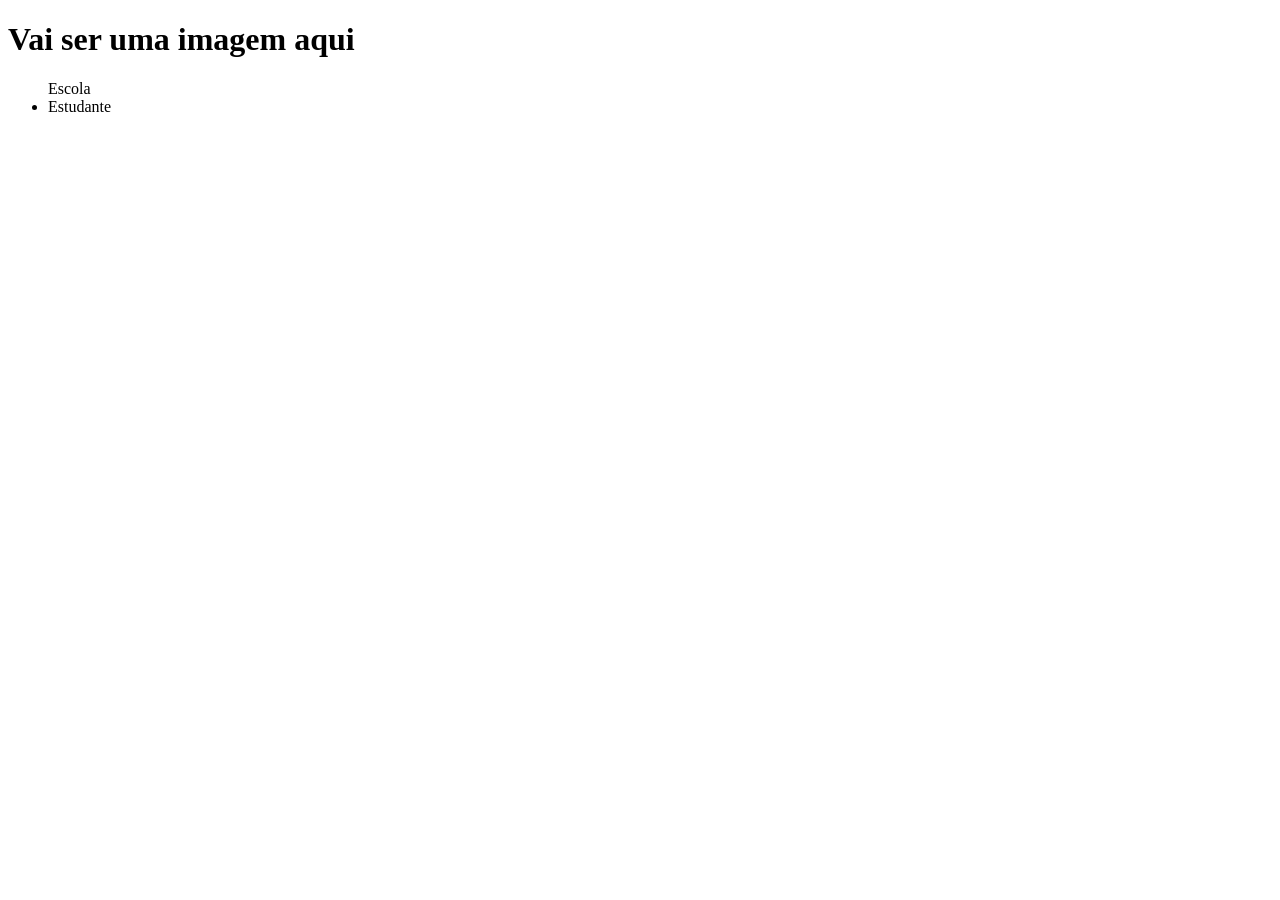
==== index.html @ 6fe90142 "Projeto laboratório" ====
<!DOCTYPE html>
<html lang="en">
<head>
    <meta charset="UTF-8">
    <meta http-equiv="X-UA-Compatible" content="IE=edge">
    <meta name="viewport" content="width=device-width, initial-scale=1.0">
    <title>Document</title>
    <link red = "stylesheet" href="style.css">
</head>
<body>
    <header>
        <h1> Vai ser uma imagem aqui </h1>
        <ul
        <li> Escola </li>
        <li>Estudante</li>
        <ul>
    </header>
</body>
</html>
---- style.css ----
header {
    background-color: #424e61;
color : white;
}
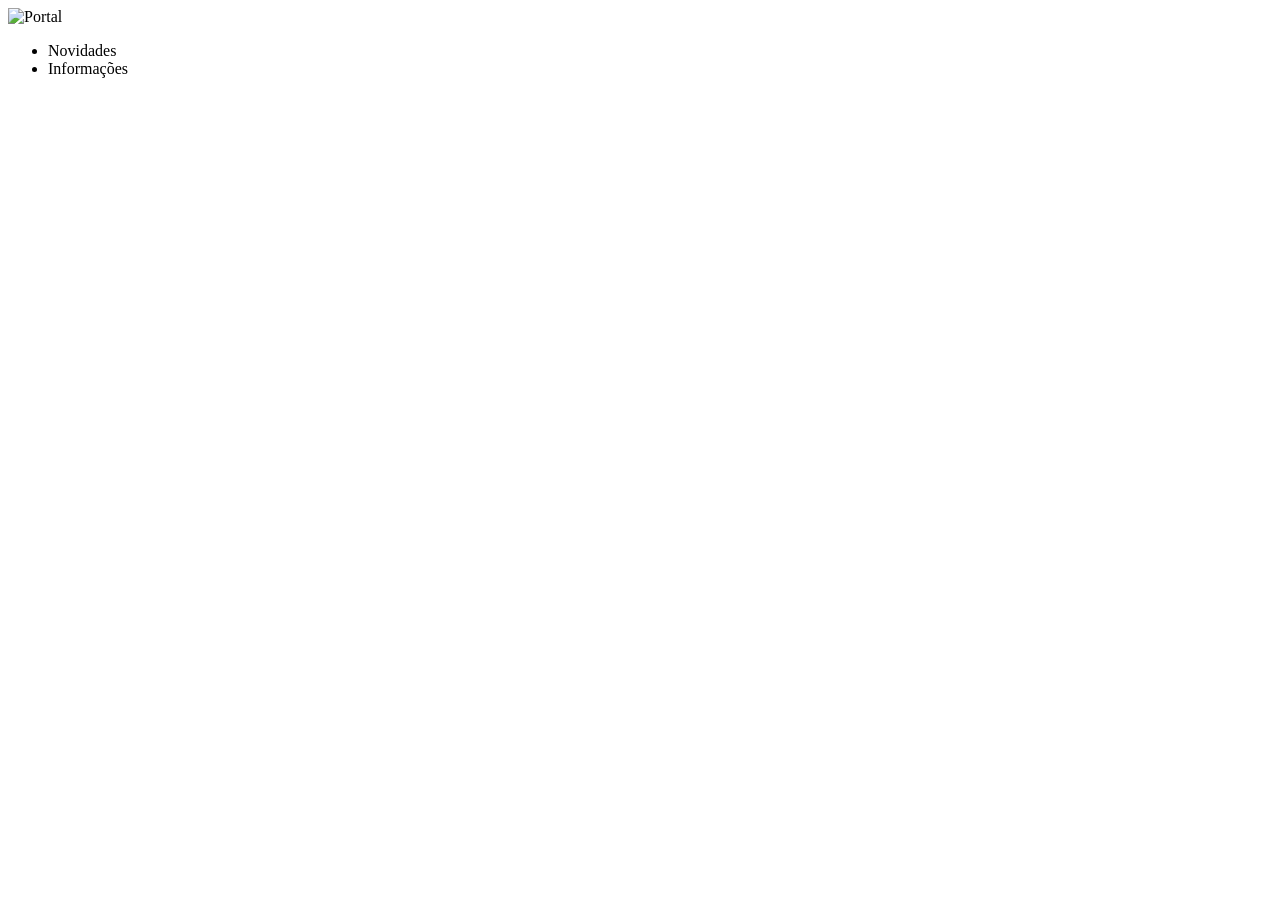
==== commit aa55ff06: "aula 3= class+ display + itens css+ img" ====
--- a/index.html
+++ b/index.html
@@ -8,12 +8,10 @@
     <link red = "stylesheet" href="style.css">
 </head>
 <body>
-    <header>
-        <h1> Vai ser uma imagem aqui </h1>
-        <ul
-        <li> Escola </li>
-        <li>Estudante</li>
-        <ul>
-    </header>
-</body>
-</html>
+  <header class="cabecalho">
+        <img class="cabecalho-imagem" src=/tmp/guest-a8hati/Downloads/Site-2--ano-main/download.png alt=Portal do Timão>
+        <ul class="cabecalho-lista">
+            <li class="cabecalho-lista-item">Novidades</li>
+            <li class="cabecalho-lista-item">Informações</li>
+        </ul>
+    </header>
--- a/style.css
+++ b/style.css
@@ -1,4 +1,29 @@
 header {
-    background-color: #424e61;
-color : white;
-}+    background-color: #000000;
+    color:black (0, 0, 0);
+}
+
+.cabecalho-imagem{
+    width: 20%;
+}
+
+.cabecalho {
+    background-color: #424E61;
+    color: white;
+    display: flex;
+    justify-content: space-around;
+    align-items: center;
+    padding: 24px 0;
+}
+
+    .cabecalho-lista-item{
+        display: inline-block;
+        margin: 0 16px;
+        font-size: 24px;
+    }
+
+    *{
+        margin: 0;
+        padding: 0;
+    }
+    
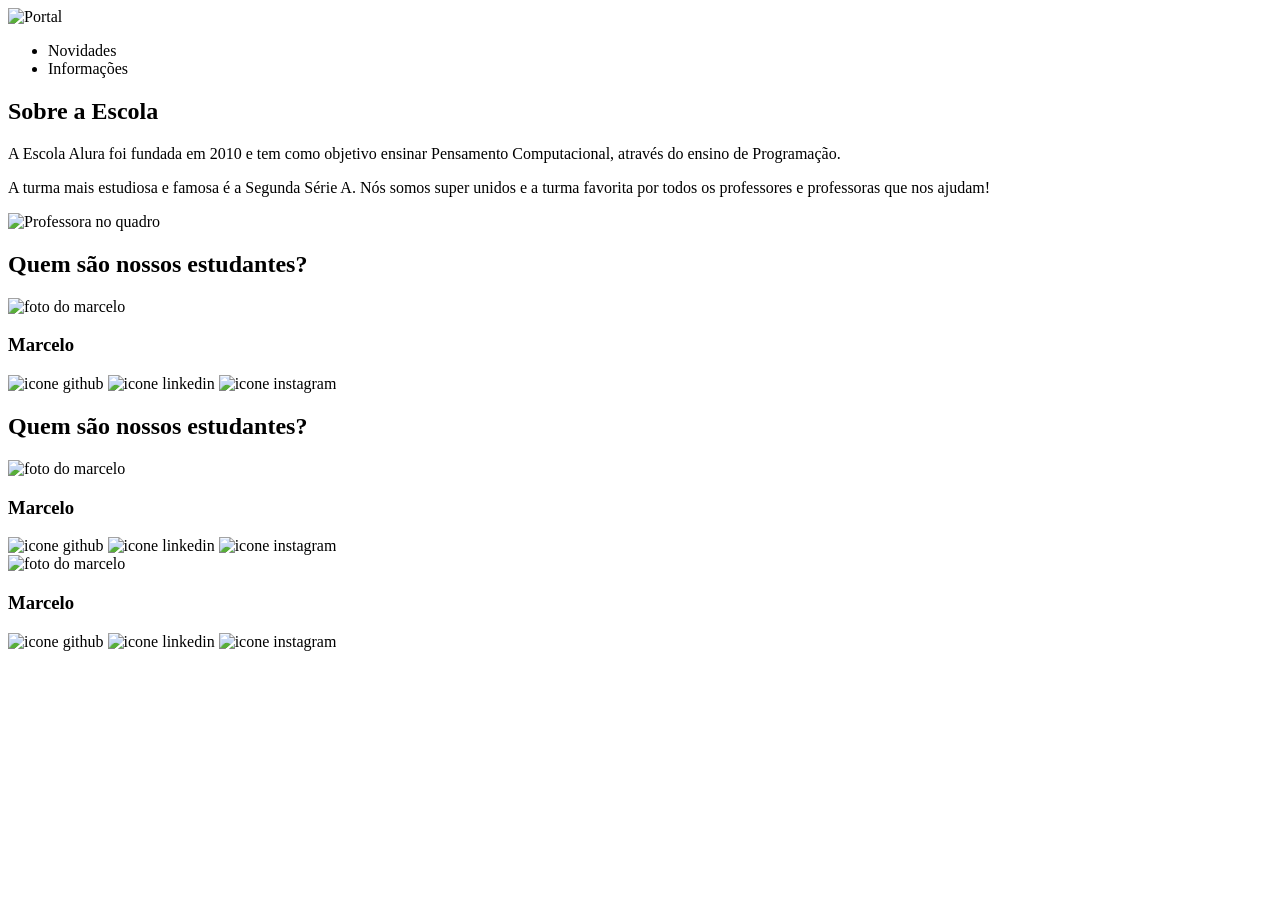
==== commit b9976c20: "Morara" ====
--- a/index.html
+++ b/index.html
@@ -13,5 +13,43 @@
         <ul class="cabecalho-lista">
             <li class="cabecalho-lista-item">Novidades</li>
             <li class="cabecalho-lista-item">Informações</li>
+        <ul>
+        </header>
+        <section class="escola">
+            <div class="escola-div-conteudo">
+                <h2 class="escola-titulo">Sobre a Escola</h2>
+                <p class="escola-texto-um">A Escola Alura foi fundada em 2010 e tem como objetivo ensinar Pensamento Computacional, através do ensino de  Programação.</p>
+                <p class="escola-texto-dois">A turma mais estudiosa e famosa é a Segunda Série A. Nós somos super unidos e a turma favorita por todos os professores e professoras que nos ajudam!</p>
+            </div>
+            <img class="escola-imagem" src="Formula-bro.png" alt="Professora no quadro">
+        
+                <section class="estudante">
+                    <h2 class="estudante-titulo">Quem são nossos estudantes?</h2>
+                    <img class="estudante-imagem" src="Marcelo.jpeg" alt="foto do marcelo">
+                    <h3 class="estudante-nome">Marcelo</h3>
+                    <img class="estudante-icone" src="github.png" alt="icone github">
+                    <img class="estudante-icone" src="linkedin.png" alt="icone linkedin">
+                    <img class="estudante-icone" src="instagram.png" alt="icone instagram">
+                   
+ <section class="estudante">
+        <h2 class="estudante-titulo">Quem são nossos estudantes?</h2>
+        <div class="estudante-div">
+     <img class="estudante-imagem" src="Marcelo.jpeg" alt="foto do marcelo">
+                     <h3 class="estudante-nome">Marcelo</h3>
+                     <img class="estudante-icone" src="github.png" alt="icone github">
+                     <img class="estudante-icone" src="linkedin.png" alt="icone linkedin">
+                     <img class="estudante-icone" src="instagram.png" alt="icone instagram">
+             </div>
+            <div class="estudante-div">
+         <img class="estudante-imagem" src="Marcelo.jpeg" alt="foto do marcelo">
+                      <h3 class="estudante-nome">Marcelo</h3>
+                     <img class="estudante-icone" src="github.png" alt="icone github">
+                    <img class="estudante-icone" src="linkedin.png" alt="icone linkedin">
+                    <img class="estudante-icone" src="instagram.png" alt="icone instagram">
+           
+                </div>
+        </section>
+
+      </section>
         </ul>
     </header>
--- a/style.css
+++ b/style.css
@@ -21,9 +21,50 @@
         margin: 0 16px;
         font-size: 24px;
     }
+    .cabecalho-lista-item{
 
+        margin: 0 16px;
+        font-size: 24px;
+    }
+
+    .escola-imagem{
+        width: 25%;
+    }
+
+    .escola{
+        background-image: linear-gradient(#424E61,#16CFF8);
+        color:white;
+        display: flex;
+        justify-content: center;
+        align-items: center;
+        padding: 24px 0;
+    }
+
+
+    
     *{
         margin: 0;
         padding: 0;
     }
-    +    
+    .escola-div-conteudo{
+        width: 35%;
+    }
+
+    .escola-titulo{
+        padding: 24px 0;
+    }
+
+    .estudante-imagem{
+        width: 120px;
+    }
+
+    .estudante-icone{
+        width: 24px;
+        padding: 4px 8px;
+    }
+
+    .estudante-div{
+        text-align: center;
+        padding: 16px 0;
+    }
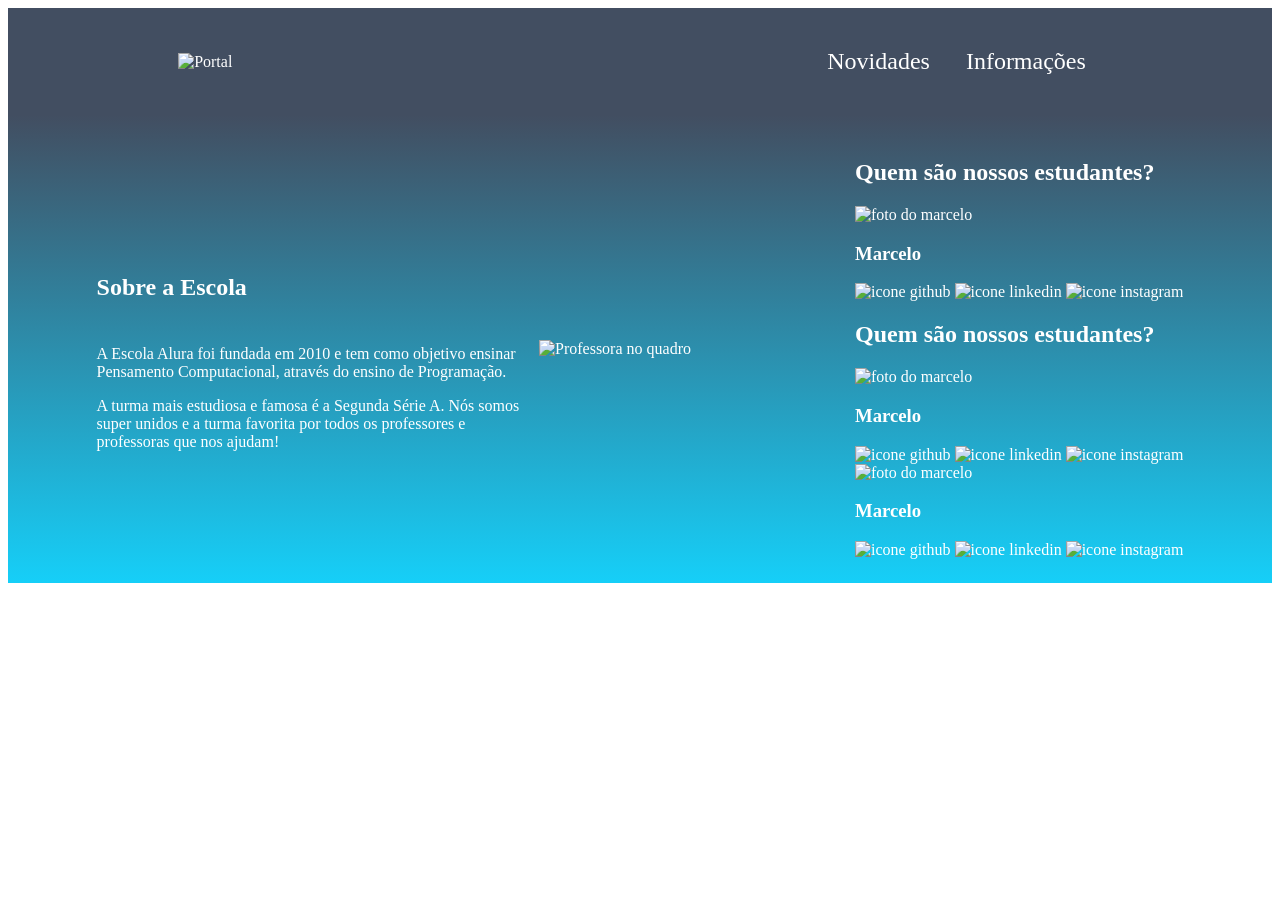
==== commit 667b7ae7: "m" ====
--- a/index.html
+++ b/index.html
@@ -4,9 +4,14 @@
     <meta charset="UTF-8">
     <meta http-equiv="X-UA-Compatible" content="IE=edge">
     <meta name="viewport" content="width=device-width, initial-scale=1.0">
-    <title>Document</title>
+    <title>Portal do Timão</title>
     <link red = "stylesheet" href="style.css">
-</head>
+    <head>
+        <link rel="stylesheet" href="style.css">
+       <link rel="preconnect" href="https://fonts.googleapis.com">
+       <link rel="preconnect" href="https://fonts.gstatic.com" crossorigin>
+       <link href="https://fonts.googleapis.com/css2?family=Poppins&display=swap" rel="stylesheet">
+   </head>
 <body>
   <header class="cabecalho">
         <img class="cabecalho-imagem" src=/tmp/guest-a8hati/Downloads/Site-2--ano-main/download.png alt=Portal do Timão>
@@ -46,10 +51,7 @@
                      <img class="estudante-icone" src="github.png" alt="icone github">
                     <img class="estudante-icone" src="linkedin.png" alt="icone linkedin">
                     <img class="estudante-icone" src="instagram.png" alt="icone instagram">
-           
                 </div>
         </section>
-
-      </section>
-        </ul>
-    </header>+        <body>
+        </html>
--- a/style.css
+++ b/style.css
@@ -21,8 +21,7 @@
         margin: 0 16px;
         font-size: 24px;
     }
-    .cabecalho-lista-item{
-
+    {
         margin: 0 16px;
         font-size: 24px;
     }
@@ -40,12 +39,6 @@
         padding: 24px 0;
     }
 
-
-    
-    *{
-        margin: 0;
-        padding: 0;
-    }
     
     .escola-div-conteudo{
         width: 35%;
@@ -55,6 +48,9 @@
         padding: 24px 0;
     }
 
+    body{
+      font-family: 'Poppins', sans-serif
+    
     .estudante-imagem{
         width: 120px;
     }
--- a/style.css
+++ b/style.css
@@ -21,8 +21,7 @@
         margin: 0 16px;
         font-size: 24px;
     }
-    .cabecalho-lista-item{
-
+    {
         margin: 0 16px;
         font-size: 24px;
     }
@@ -40,12 +39,6 @@
         padding: 24px 0;
     }
 
-
-    
-    *{
-        margin: 0;
-        padding: 0;
-    }
     
     .escola-div-conteudo{
         width: 35%;
@@ -55,6 +48,9 @@
         padding: 24px 0;
     }
 
+    body{
+      font-family: 'Poppins', sans-serif
+    
     .estudante-imagem{
         width: 120px;
     }
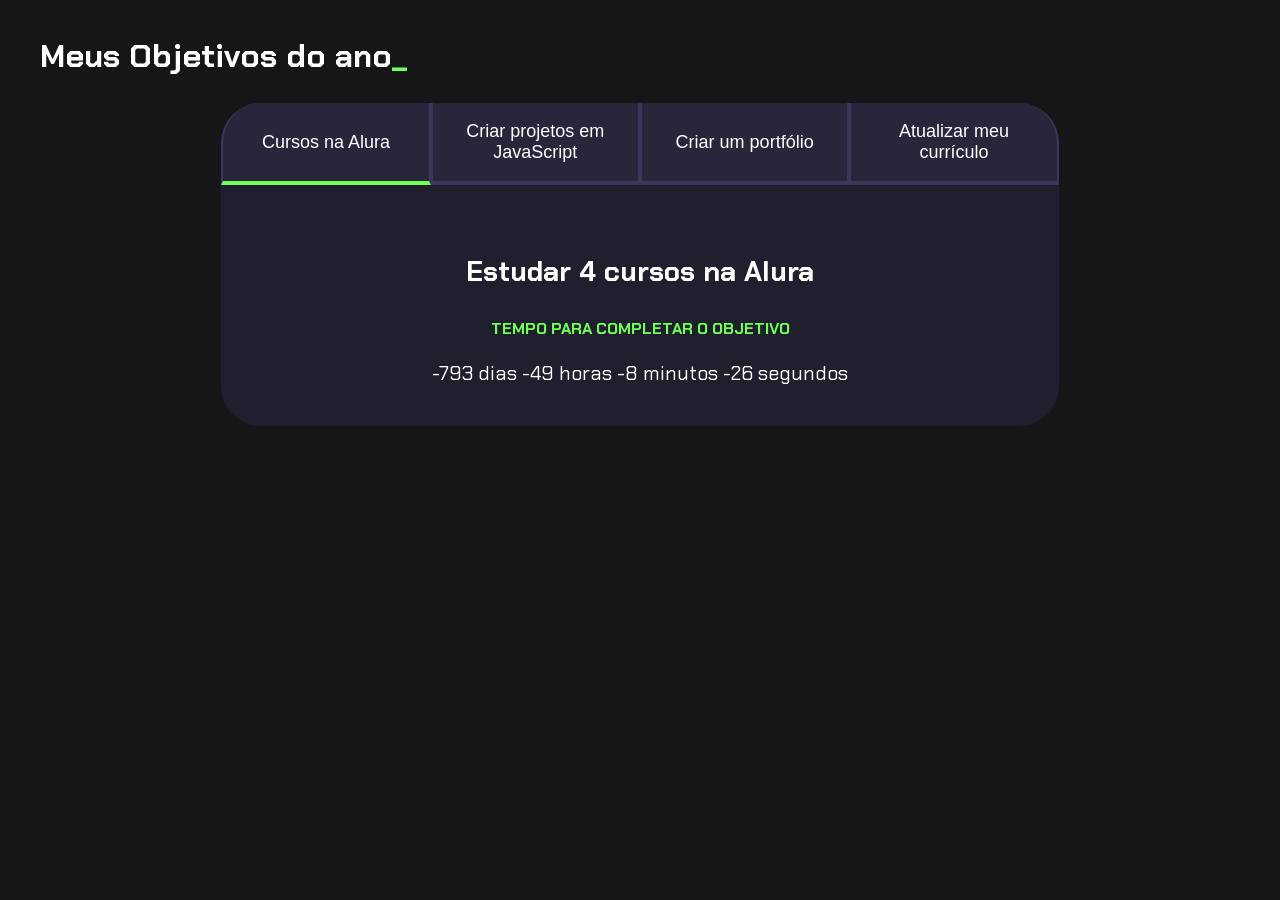
==== commit 5b54efeb: "3° Ano" ====
--- a/index.html
+++ b/index.html
@@ -1,57 +1,46 @@
-<!DOCTYPE html>
-<html lang="en">
-<head>
-    <meta charset="UTF-8">
-    <meta http-equiv="X-UA-Compatible" content="IE=edge">
-    <meta name="viewport" content="width=device-width, initial-scale=1.0">
-    <title>Portal do Timão</title>
-    <link red = "stylesheet" href="style.css">
-    <head>
-        <link rel="stylesheet" href="style.css">
-       <link rel="preconnect" href="https://fonts.googleapis.com">
-       <link rel="preconnect" href="https://fonts.gstatic.com" crossorigin>
-       <link href="https://fonts.googleapis.com/css2?family=Poppins&display=swap" rel="stylesheet">
-   </head>
-<body>
-  <header class="cabecalho">
-        <img class="cabecalho-imagem" src=/tmp/guest-a8hati/Downloads/Site-2--ano-main/download.png alt=Portal do Timão>
-        <ul class="cabecalho-lista">
-            <li class="cabecalho-lista-item">Novidades</li>
-            <li class="cabecalho-lista-item">Informações</li>
-        <ul>
-        </header>
-        <section class="escola">
-            <div class="escola-div-conteudo">
-                <h2 class="escola-titulo">Sobre a Escola</h2>
-                <p class="escola-texto-um">A Escola Alura foi fundada em 2010 e tem como objetivo ensinar Pensamento Computacional, através do ensino de  Programação.</p>
-                <p class="escola-texto-dois">A turma mais estudiosa e famosa é a Segunda Série A. Nós somos super unidos e a turma favorita por todos os professores e professoras que nos ajudam!</p>
-            </div>
-            <img class="escola-imagem" src="Formula-bro.png" alt="Professora no quadro">
-        
-                <section class="estudante">
-                    <h2 class="estudante-titulo">Quem são nossos estudantes?</h2>
-                    <img class="estudante-imagem" src="Marcelo.jpeg" alt="foto do marcelo">
-                    <h3 class="estudante-nome">Marcelo</h3>
-                    <img class="estudante-icone" src="github.png" alt="icone github">
-                    <img class="estudante-icone" src="linkedin.png" alt="icone linkedin">
-                    <img class="estudante-icone" src="instagram.png" alt="icone instagram">
-                   
- <section class="estudante">
-        <h2 class="estudante-titulo">Quem são nossos estudantes?</h2>
-        <div class="estudante-div">
-     <img class="estudante-imagem" src="Marcelo.jpeg" alt="foto do marcelo">
-                     <h3 class="estudante-nome">Marcelo</h3>
-                     <img class="estudante-icone" src="github.png" alt="icone github">
-                     <img class="estudante-icone" src="linkedin.png" alt="icone linkedin">
-                     <img class="estudante-icone" src="instagram.png" alt="icone instagram">
-             </div>
-            <div class="estudante-div">
-         <img class="estudante-imagem" src="Marcelo.jpeg" alt="foto do marcelo">
-                      <h3 class="estudante-nome">Marcelo</h3>
-                     <img class="estudante-icone" src="github.png" alt="icone github">
-                    <img class="estudante-icone" src="linkedin.png" alt="icone linkedin">
-                    <img class="estudante-icone" src="instagram.png" alt="icone instagram">
-                </div>
-        </section>
-        <body>
-        </html>+<!DOCTYPE html>
+<html lang="pt-br">
+<head>
+  <meta charset="UTF-8">
+  <meta name="viewport" content="width=device-width, initial-scale=1.0">
+  <title>Meus objetivos do ano_</title>
+    <link rel="stylesheet" href="style.css">
+</head>
+<body>
+    <section class="conteudo-principal">
+      <h2 class="titulo-principal">Meus Objetivos do ano<span>_</span></h2>
+       <div class="conteudo">
+      <div class="botoes">
+        <button class="botao ativo">Cursos na Alura</button>
+        <button class="botao">Criar projetos em JavaScript</button>
+        <button class="botao">Criar um portfólio</button>
+        <button class="botao">Atualizar meu currículo</button>
+      </div>
+      <div class="abas-textos">
+        <div class="aba-conteudo ativo">
+            <h3 class="aba-conteudo-titulo-principal">Estudar 4 cursos na Alura</h3>
+            <h4 class="aba-conteudo-titulo-secundario">Tempo para completar o objetivo</h4>
+            <div class="contador"></div>
+        </div>
+        <div class="aba-conteudo">
+            <h3 class="aba-conteudo-titulo-principal">Criar 5 orojetos no JavaScript</h3>
+            <h4 class="aba-conteudo-titulo-secundario">Tempo para completar o objetivo</h4>
+            <div class="contador"></div>
+        </div>
+        <div class="aba-conteudo">
+            <h3 class="aba-conteudo-titulo-principal">Criar um portifolio com os meus 3 melhores projetos</h3>
+            <h4 class="aba-conteudo-titulo-secundario">Tempo para completar o objetivo</h4>
+            <div class="contador"></div>
+        </div>
+        <div class="aba-conteudo">
+            <h3 class="aba-conteudo-titulo-principal">Atualizar meu curriculo com os certificados da Alura</h3>
+            <h4 class="aba-conteudo-titulo-secundario">Tempo para completar o objetivo</h4>
+            <div class="contador"></div>
+        </div>
+    </div>
+</div>
+</section>
+    <script src="main.js">  </script>
+  </body>
+  </html>
+  
--- a/style.css
+++ b/style.css
@@ -1,66 +1,108 @@
-header {
-    background-color: #000000;
-    color:black (0, 0, 0);
-}
-
-.cabecalho-imagem{
-    width: 20%;
-}
-
-.cabecalho {
-    background-color: #424E61;
-    color: white;
-    display: flex;
-    justify-content: space-around;
-    align-items: center;
-    padding: 24px 0;
-}
-
-    .cabecalho-lista-item{
-        display: inline-block;
-        margin: 0 16px;
-        font-size: 24px;
-    }
-    {
-        margin: 0 16px;
-        font-size: 24px;
-    }
-
-    .escola-imagem{
-        width: 25%;
-    }
-
-    .escola{
-        background-image: linear-gradient(#424E61,#16CFF8);
-        color:white;
-        display: flex;
-        justify-content: center;
-        align-items: center;
-        padding: 24px 0;
-    }
-
-    
-    .escola-div-conteudo{
-        width: 35%;
-    }
-
-    .escola-titulo{
-        padding: 24px 0;
-    }
-
-    body{
-      font-family: 'Poppins', sans-serif
-    
-    .estudante-imagem{
-        width: 120px;
-    }
-
-    .estudante-icone{
-        width: 24px;
-        padding: 4px 8px;
-    }
-
-    .estudante-div{
-        text-align: center;
-        padding: 16px 0;
-    }+@import url('https://fonts.googleapis.com/css2?family=Chakra+Petch:wght@400;700&display=swap')
+
+;:root{
+    --cor-de-fundo: #161618;
+    --verde: #6FFF57;
+    --branco: #FFFFFF;
+    --botao-ativo: #3A375E;
+    --botao-inativo: rgba(58, 55, 94, 0.5);
+    --texto-fundo: rgba(58, 55, 94, 0.3);
+}
+
+body{
+    background-color: var(--cor-de-fundo);
+    color: var(--branco);
+    font-family: "Chakra Petch", sans-serif;
+}
+
+.conteudo-principal {
+    display: flex;
+    flex-direction: column;
+    justify-content: center;
+    align-items: center;
+    max-width: 1200px;
+    width: 100%;
+    margin: 0 auto;
+}
+
+
+.titulo-principal {
+    text-align: left;
+    width: 100%;
+    font-size: 32px;
+}
+
+.titulo-principal span {
+    color: var(--verde);
+}
+
+
+.botao {
+    font-family: "Crakra Petch", sans-serif;
+    background-color: var(--botao-inativo);
+    color: var(--branco);
+    display: flex;
+    justify-content: center;
+    padding: 1em;
+    font-size: 18px;
+    align-items: center;
+    width: 100%;
+    border-bottom: 4px solid var(--botao-ativo);
+    border-left: 2px solid var(--botao-ativo);
+    border-right: 2px solid var(--botao-ativo);
+    border-top: none;
+}
+
+.botao:first-child{
+    border-radius: 40px 40px 0 0;
+}
+
+.botoes{
+    display:block;
+}
+
+.botao.ativo{
+    background-color: var(--botao ativo);
+    border-bottom: 4px solid var(--verde);
+}
+
+.abas-textos{
+    background-color: var(--texto-fundo);
+    padding: 40px;
+    border-radius: 0 0 40px 40px;
+}
+
+.aba-conteudo.ativo{
+    display:block;
+}
+
+.aba-conteudo{
+    display: none;
+}
+.aba-conteudo-titulo-principal{
+    font-size: 28px;
+    text-align: center;
+}
+.aba-conteudo-titulo-secundario{
+   text-align: center;
+   color: var(--verde);
+   text-transform: uppercase; 
+}
+.contador{
+    font-size: 20px;
+    text-align: center;
+}
+
+@media screen and (min-width: 768px) {
+    .botoes {
+        display: flex;
+    }
+
+    .botao:first-child {
+        border-radius: 40px 0 0 0;
+    }
+
+    .botao:last-child {
+        border-radius: 0 40px 0 0;
+    }
+}
